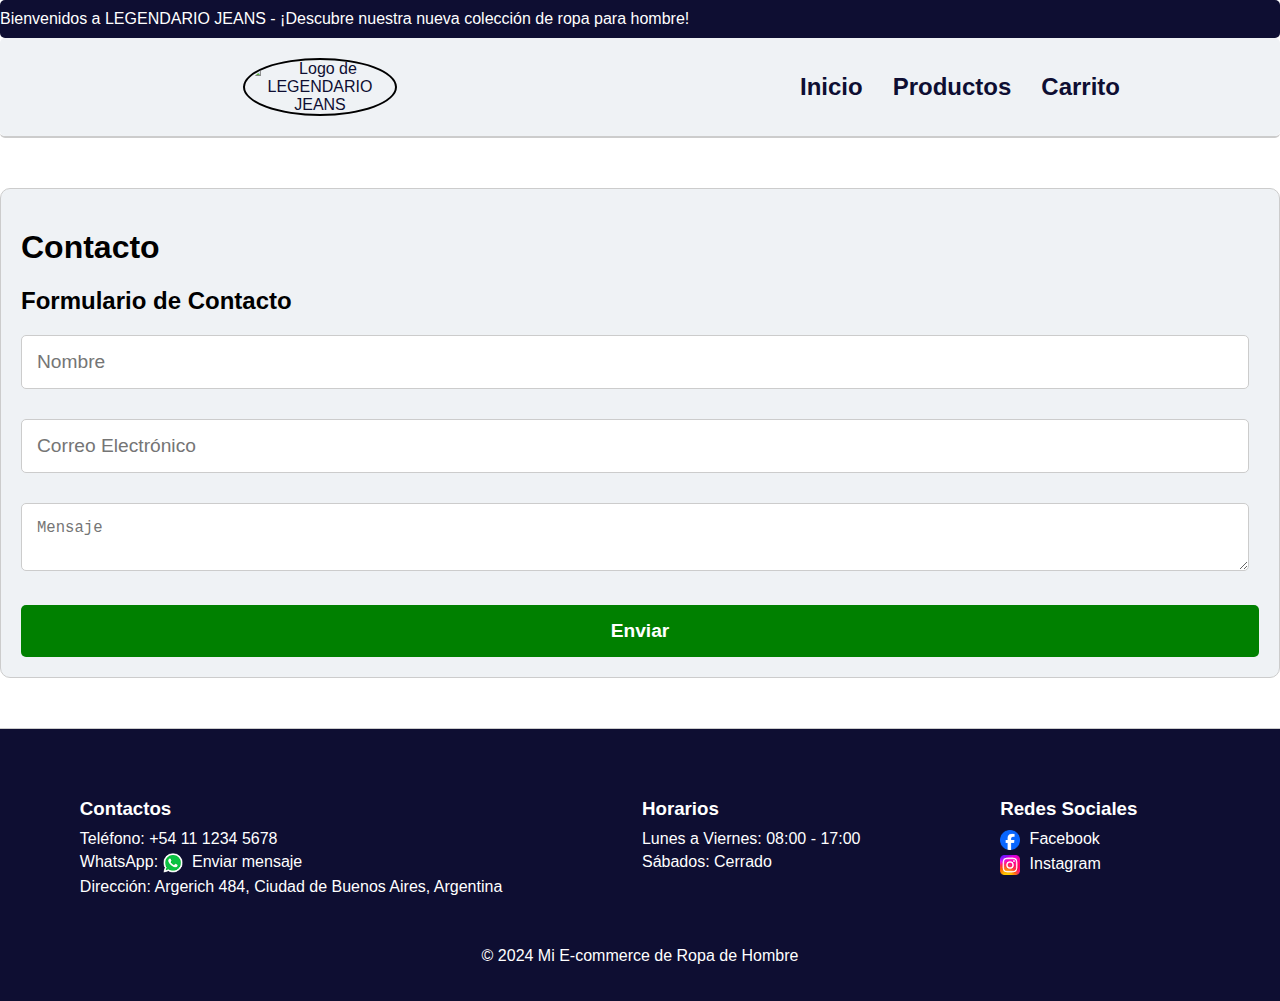
==== contacto.html @ ad37fc21 "iniciando nuevamente" ====
<!DOCTYPE html>
<html lang="es">
<head>
    <meta charset="UTF-8">
    <meta name="viewport" content="width=device-width, initial-scale=1.0">
    <title>Contacto</title>
    <link rel="stylesheet" href="styles.css">
</head>
<body>
    <div class="marquee-container">
        <div class="marquee">
          Bienvenidos a LEGENDARIO JEANS - ¡Descubre nuestra nueva colección de ropa para hombre!
        </div>
      </div>
    <header>
        <div class="banner">
            <div class="logo"> 
                <img src="./24FEC762-47F0-4F9E-8F29-CF139B27135F.webp" alt="Logo de LEGENDARIO JEANS">
                  
                </div> 
                <nav>
                     <ul> 
                        <li><a href="./index.html">Inicio</a></li> 
                        <li><a href="./productos.html">Productos</a></li> 
                        <li><a href="./carrito.html">Carrito</a></li>
                    </ul> 
                </nav>    
        </div> 
    </header>
    <main>
        <div class="contact-form">
            <h1 class="contacto-tittle">Contacto</h1>
            <section>
                <h2>Formulario de Contacto</h2>
                <form id="contact-form" action="https://formspree.io/f/mpwzdjlz" method="POST" novalidate>
                  <div class="form-group">
                    <input type="text" id="name" name="name" placeholder="Nombre" required>
                    <span class="error-message" id="name-error"></span> <!-- Contenedor para el error del nombre -->
                  </div>
                  <div class="form-group">
                    <input type="email" id="email" name="email" placeholder="Correo Electrónico" required>
                    <span class="error-message" id="email-error"></span> <!-- Contenedor para el error del correo -->
                  </div>
                  <div class="form-group">
                    <textarea id="message" name="message" placeholder="Mensaje" required></textarea>
                    <span class="error-message" id="message-error"></span> <!-- Contenedor para el error del mensaje -->
                  </div>
                  <button type="submit">Enviar</button>
                </form>
            </section>
        </div>
    </main>
    <footer>
        <div class="footer-info"> 
            <div class="contact-info"> 
                <h3>Contactos</h3>
                <p>Teléfono: +54 11 1234 5678</p> 
                <p>WhatsApp: <a href="https://wa.me/541112345678" target="_blank">
                    <img src="./imagenes/whatsapp.png" alt="WhatsApp" class="social-icon"> Enviar mensaje</a>
                </p>
                <p>Dirección: Argerich 484, Ciudad de Buenos Aires, Argentina</p>
            </div> 
            <div class="hours-info"> 
                <h3>Horarios</h3> 
                <p>Lunes a Viernes: 08:00 - 17:00</p> 
                <p>Sábados: Cerrado</p> 
            </div> 
            <div class="social-info"> 
                <h3>Redes Sociales</h3> 
                <p>
                    <a href="https://facebook.com/legendariojeans" target="_blank">
                    <img src="./imagenes/facebook.png" alt="Facebook" class="social-icon"> Facebook</a>
                </p>
                <p>
                    <a href="https://instagram.com/legendariojeans" target="_blank">
                    <img src="./imagenes/instagram.png" alt="Instagram" class="social-icon"> 
                    Instagram</a>
                </p>
            </div> 
        </div> 
        <p>&copy; 2024 Mi E-commerce de Ropa de Hombre</p>
    </footer>
    <script src="./validateForm.js"></script>
    <script src="script1.js"></script>
</body>
</html>
---- styles.css ----
body {
    background-color: #fff;
    font-family: 'Roboto', sans-serif;
    margin: 0;
    padding: 0;
  }
  
  /* Estilos para el encabezado */
  header {
    background-color: #fff;
    color: rgb(14, 14, 50);
    border-bottom: 2px solid #ccc;
    border-radius: 5px;
  }
  
  header .banner {
    width: 100%;
    display: flex;
    justify-content: space-around; /* Centra el contenido */
    align-items: center;
    background-color: rgb(239, 242, 245); /* Fondo celeste */
    padding: 20px 0;
    position: relative;
    border-radius: 5px;
  }
  
  header .logo {
    text-align: center;
    flex: 1;
  }
  
  header .logo img {
    max-width: 150px;
    height: auto;
    display: block;
    margin: 0 auto;
    border-radius: 50%; /* Hace que el borde del logo sea redondeado */
    border: 2px solid #000; /* Añade un borde negro */
  }
  
  header .logo h1 {
    font-size: 1.8em;
  }
  
  nav {
    flex: 1;
    display: flex;
    justify-content: center; /* Centra el nav */
  }
  
  nav ul {
    list-style: none;
    padding: 0;
    margin: 0;
    display: flex;
    flex-direction: column;
    align-items: center;
  }
  
  nav ul li {
    margin: 10px 0;
  }
  
  nav ul li a {
    color: rgb(14, 14, 50);
    text-decoration: none;
    font-size: 1.5em;
    font-weight: bold;
  }
  
  
  /* Media Queries para pantallas más grandes */
  @media (min-width: 768px) {
    header .banner {
      flex-direction: row;
    }
  
    nav ul {
      flex-direction: row; /* En fila para pantallas grandes */
      align-items: center;
    }
  
    nav ul li {
      margin: 0 15px;
    }
  }
  /* Estilo para el párrafo destacado */
  .highlight {
    font-size: 1.2em;
    font-weight: bold;
    color: rgb(14, 14, 50);
    text-align: center;
    margin: 20px 0;
    padding: 10px;
    background-color: rgb(239, 242, 245);
    border-radius: 10px;
    border: 1px solid #ccc;
  }
  
  
  
  footer {
    border-start-start-radius: 0px;
    background-color: rgb(14, 14, 50); /* Fondo azul */
    color: white; /* Letras blancas */
    text-align: center;
    padding: 10px 0; /* Reduce el padding para que el footer sea más pequeño en altura */
    border-top: 1px solid #ccc; /* Línea divisoria */
   
  }
  
  .footer-info {
    display: flex;
    justify-content: center; /* Centra las secciones del footer */
    flex-wrap: wrap;
    padding: 20px;
    gap: 20px;
  }
  
  .footer-info div {
    margin: 10px;
    min-width: 200px;
  }
  
  .footer-info h3 {
    margin-bottom: 10px;
  }
  
  .footer-info p {
    margin: 5px 0;
  }
  
  footer a {
    color: white;
    text-decoration: none;
  }
  
  footer a:hover {
    text-decoration: underline;
  }
  
  .social-icon {
    width: 20px;
    height: 20px;
    vertical-align: middle;
    margin-right: 5px;
  }
  
  /* Media Queries para pantallas más grandes */
  @media (min-width: 768px) {
    footer {
      padding: 20px 0;
    }
  
    .footer-info {
      justify-content: space-around; /* Distribuye las secciones en pantallas grandes */
    }
  
    .footer-info div {
      text-align: left; /* Alinea el texto a la izquierda en pantallas grandes */
    }
  }
  
  
  .productos-tittle{
    text-align: center;
    margin-top: 20px;
  }
  
  .product-container {
    display: flex;
    flex-wrap: wrap;
    gap: 20px;
    padding: 20px;
    justify-content: space-between; /* Distribuye las cards uniformemente */
  }
  
  .product-card {
    flex: 1 1 30%;
    box-sizing: border-box;
    padding: 20px;
    border: 1px solid #ccc;
    text-align: center;
    max-width: calc(33.333% - 20px);
    background-color: rgb(239, 242, 245);
    border-radius: 10px;
  }
  
  .product-card img {
    max-width: 100%;
    height: auto;
    transition: transform 0.5s ease;
    border-radius: 10px;
  }
  
  .product-card img:hover {
    transform: scale(1.05);
  }
  
  .product-card h2 {
    transition: color 0.3s ease, transform 0.3s ease;
  }
  
  .product-card h2:hover {
    color: rgb(14, 14, 50);
    transform: scale(1.05);
  }
  /* Estilo para el formulario de contacto */ 
  .contacto-tittle{
    text-align: left;
    margin-top: 20px;
    
  
  }
  .contact-form { 
    margin: 50px auto;
     padding: 20px;
      border: 1px solid #ccc; 
      border-radius: 10px; 
      max-width: auto;
      background-color:  rgb(239, 242, 245);
     }
  
  form {
    display: flex;
    flex-direction: column;
    gap: 10px;
    
  }
  
  form input, form textarea, form button {
    padding: 10px;
    border: 1px solid #ccc;
    border-radius: 5px;
  }
  
  form button {
    background-color: #333;
    color: white;
    border: none;
    cursor: pointer;
    border-radius: 10px;
  }
  
  form button:hover {
    background-color: #555;
  }
  
  .reviews-grid {
    display: grid;
    grid-template-columns: repeat(auto-fit, minmax(200px, 1fr));
    gap: 20px;
    padding: 20px;
  }
  
  .review-item {
    padding: 10px;
    border: 1px solid #ccc;
    background-color: #f9f9f9;
  }
  
  @media (max-width: 768px) {
    .product-card {
      flex: 1 1 45%;
      max-width: 45%;
    }
  
    nav ul {
      flex-direction: column; /* Cambia a columna en pantallas más pequeñas */
    }
  
    nav ul li {
      margin: 10px 0; /* Ajusta el margen para pantallas más pequeñas */
    }
  }
  
  @media (max-width: 480px) {
    .product-card {
      flex: 1 1 100%;
      max-width: 100%;
    }
  
    header .banner {
      flex-direction: column; /* Cambia a columna en pantallas muy pequeñas */
      padding: 10px 0; /* Reduce el padding para pantallas muy pequeñas */
    }
  
    header .logo img {
      max-width: 100px; /* Reduce el tamaño del logo en pantallas muy pequeñas */
    }
  
    header .logo h1 {
      font-size: 1.5em; /* Reduce el tamaño del texto en pantallas muy pequeñas */
    }
  }
  
  /* Estilos para el banner que se desplaza */
  .marquee-container {
    width: 100%;
    background-color: rgb(14, 14, 50);
    overflow: hidden;
    white-space: nowrap;
    border-radius: 5px;
  }
  
  .marquee {
    display: inline-block;
    color: white;
    padding: 10px 0;
    animation: marquee 10s linear infinite;
  }
  
  @keyframes marquee {
    0% {
      transform: translateX(100%);
    }
    100% {
      transform: translateX(-100%);
    }
  }
  
   /* Estilo para imágenes responsivas */
  .responsive-img { 
    width: 100%;
     height: auto; 
     max-width: cover;
    
     margin: 20px auto; 
     margin-left: auto;
     margin-right: auto;
     
     display: block;
     }
   /* Estilos generales del formulario */
  form.contact-form {
    width: 90%; /* Ocupa el 90% del ancho de la pantalla */
    max-width: 1200px; /* Limite máximo de ancho */
    margin: 20px auto;
    padding: 20px;
    border: 1px solid #ccc;
    border-radius: 10px;
    background-color: #f9f9f9;
    box-shadow: 0 0 10px rgba(0, 0, 0, 0.1);
  }
  
  /* Estilos para los mensajes de error */
  .error-message {
    color: #d8000c; /* Color del texto del error */
    background-color: transparent; /* Fondo transparente */
    border: none; /* Sin borde */
    padding: 0;
    margin: 0;
    font-size: 0.9em;
    font-weight: bold; /* Texto en negrita */
    display: none; /* Inicialmente ocultos */
  }
  
  .form-group {
    position: relative;
    margin-bottom: 20px;
    padding-right: 10px; /* Espacio adicional a la derecha */
  }
  
  .form-group label {
    display: block;
    margin-bottom: 5px;
    font-weight: bold;
  }
  
  .form-group input, .form-group textarea {
    width: 100%; /* Asegura que los campos ocupen todo el ancho disponible */
    padding: 15px; /* Aumenta el área de los campos */
    border: 1px solid #ccc;
    border-radius: 5px;
    font-size: 1.2em; /* Fuente más grande */
    box-sizing: border-box;
  }
  
  /* Cambiar el color del borde del campo con error */
  input.error, textarea.error {
    border-color: #d8000c; /* Borde rojo */
  }
  
  input.error::placeholder, textarea.error::placeholder {
    color: #d8000c; /* Color del marcador de posición */
  }
  
  input.error-message.active, textarea.error-message.active {
    display: block; /* Mostrar mensaje de error */
  }
  
  /* Estilos para el botón de envío */
  button[type="submit"] {
    display: block;
    width: 100%;
    padding: 15px;
    font-size: 1.2em;
    font-weight: bold;
    color: white;
    background-color: green;
    border: none;
    border-radius: 5px;
    cursor: pointer;
  }
  
  button[type="submit"]:hover {
    background-color: #555;
  }
  
  /* Responsividad */
  @media (max-width: 600px) {
    .form-group {
      margin-bottom: 15px;
    }
  
    .form-group input, .form-group textarea {
      padding: 10px;
      font-size: 1em;
    }
  
    button[type="submit"] {
      padding: 10px;
      font-size: 1em;
    }
  }
  
  
  
  .dialog h2 {
    margin-top: 0;
  }
  
  .dialog .form-group {
    margin-bottom: 15px;
  }
  
  .dialog .form-group label {
    display: block;
    margin-bottom: 50px;
  }
  
  .dialog .form-group input {
    width: 100%;
    padding: 10px;
    border: 1px solid #ccc;
    border-radius: 5px;
    box-sizing: border-box;
  }
  
  .comprar-btn {
    display: block;
    width: 100%;
    padding: 10px;
    font-size: 1.2em;
    font-weight: bold;
    color: white;
    background-color: green;
    border: none;
    border-radius: 5px;
    cursor: pointer;
    text-align: center;
  }
  
  .cantidad-container {
    display: flex;
    align-items: center;
    justify-content: center;
    gap: 5px;  /* Espacio entre los botones y el campo de entrada */
  }
  
  .cantidad {
    width: 50px;  /* Ajusta el ancho según sea necesario */
    text-align: center;  /* Asegura que el número esté centrado en el campo de entrada */
    font-size: 1em;  /* Ajusta el tamaño de la fuente si es necesario */
    border: 1px solid #ccc;  /* Borde fino */
    border-radius: 5px;  /* Bordes redondeados */
    padding: 5px;  /* Espaciado interno */
  }
  
  .cantidad-btn {
    background-color: none; /* Color de fondo azul */
    color: white;  /* Texto blanco */
    border: none;  /* Sin borde */
    padding: 5px 10px;  /* Ajuste de tamaño para que sea compacto */
    font-size: 1em;  /* Tamaño de la fuente */
    cursor: pointer;  /* Puntero de cursor */
    border-radius: 5px;  /* Bordes redondeados */
    display: flex;
    align-items: center;
    justify-content: center;
  }
  
  .cantidad-btn:hover {
    background-color: none;  /* Color de fondo más oscuro al pasar el cursor */
  }
  
  /* Estilos para pantallas pequeñas */
  @media (max-width: 600px) {
    .cantidad-container {
      flex-direction: column;  /* Cambia la dirección a columna en pantallas pequeñas */
    }
  
    .cantidad {
      margin: 5px 0;  /* Añadir margen vertical en pantallas pequeñas */
    }
  
    .cantidad-btn {
      width: 100%;  /* Asegurar que los botones ocupen todo el ancho del contenedor */
      max-width: 50px;  /* Define un ancho máximo para los botones */
    }
  }
  .add-to-cart{
    display: block;
    width: 100%;
    padding: 10px;
    font-size: 1.2em;
    font-weight: bold;
    color: white;
    background-color: darkblue;
    border: none;
    border-radius: 5px;
    cursor: pointer;
    text-align: center;
  }
  .add-to-cart:hover{
    transform: scale(1.05);
  }
  .notification {
    position: absolute;
    background-color: #4CAF50; /* Verde para éxito */
    color: white;
    padding: 8px 16px;
    border-radius: 5px;
    box-shadow: 0 0 10px rgba(0, 0, 0, 0.1);
    font-size: 1em;
    font-family: 'Arial', sans-serif;
    z-index: 1000;
  }
  
  
  
  
  .comprar-btn:hover {
    background-color: green;
  }
  
  .eliminar-unidad-btn{
    background: none; border: none; padding: 0; cursor: pointer;
    display: block; max-width: 100%; height: auto;
  }
  
  .eliminar-unidad-btn:hover,
  
   .vaciar-carrito-btn:hover, .agregar-carrito-btn:hover, .seleccionar-opcion-btn:hover {
    background-color: red;
  }
  
  /* Estilos para el mensaje de confirmación */
  .confirmation-message {
    position: fixed;
    top: 50%;
    left: 50%;
    transform: translate(-50%, -50%);
    width: 90%;
    max-width: 500px;
    background-color: white;
    border: 1px solid #ccc;
    border-radius: 10px;
    box-shadow: 0 0 10px rgba(0, 0, 0, 0.1);
    padding: 20px;
    z-index: 1000;
    text-align: center;
  }
  
  .confirmation-message h2 {
    margin-top: 0;
    color: #4CAF50;
  }
  
  .confirmation-message p {
    font-size: 1.2em;
  }
  .eliminar-unidad-btn {
    background: none; border: none; padding: 0; cursor: pointer;
   }
   .eliminar-unidad-btn {
     display: flex; max-width: 5%; 
     align-self: flex-end;
     margin-left: 10px;
  
   }
   .remove-from-cart img{
    width: 25px;
    height: auto;
    display: block;
    margin:0 auto;
    
   }
  /* Estilos para el contenedor del carrito */
  .cart-container {
    padding: 20px;
    border: 1px solid #ccc;
    border-radius: 10px;
    background-color: #f9f9f9;
    text-align: center;
    display: flex;
    flex-direction: column;
    align-items: center;  
    max-width: 600px; 
    margin: 0 auto;
  }
  
  /* Estilos para los elementos del carrito */
  .cart-items {
    display: flex;
    flex-direction: column;
    align-items: flex-start;  
    gap: 20px;
    list-style: none;
    padding: 0;
    margin: 0;
    font-weight: bold;
    font-size: 1.2em;
    color: black;
  }
  
  .cart-item {
    width: 100%;  /* Asegura que todos los elementos tengan el mismo ancho */
    max-width: 500px;  /* Define un ancho máximo para los elementos */
    padding: 10px;
    border: 1px solid #ccc;
    border-radius: 10px;
    background-color: #fff;
    display: flex;
    align-items: center;  /* Centrar elementos verticalmente dentro del cart-item */
    
    min-height: 60px;  /* Establecer una altura mínima uniforme para todos los ítems */
  }
  
  .cart-items p {
    margin: 10;
    font-size: 1.2em;  /* Fuente más grande */
    font-weight: bold;  /* Texto más grueso */
    font-family: 'Arial', sans-serif;  /* Cambiar la fuente */
    text-align: center;
    padding: 20px;  /* Alinear el texto a la izquierda */
    flex: 1;  /* Permitir que el texto ocupe todo el espacio disponible */
  }
  
    .notification {
      position: absolute;
      background-color: #4CAF50; /* Verde para éxito */
      color: white;
      padding: 8px 16px;
      border-radius: 5px;
      box-shadow: 0 0 10px rgba(0, 0, 0, 0.1);
      font-size: 1em;
      font-family: 'Arial', sans-serif;
      z-index: 1000;
  
  }
  
  /* Estilos para el botón de eliminar una unidad */
  .eliminar-unidad-btn {
    background-color: transparent;
    border: none;
    cursor: pointer;
    color: red;
    font-size: 1em;
    align-self: flex-end;
    margin-left: 10px;
    max-width: 100%; /* La imagen no será más ancha que su contenedor */ max-height: 500px; /* Altura máxima de la imagen */ width: auto; /* La imagen mantiene su proporción de ancho */ height: auto; /* La imagen mantiene su proporción de altura */ display: block; /* Asegura que la imagen se muestre como un bloque */ margin: 0 auto; /* Centra la imagen horizonta*/
    
    
  }
  
  .eliminar-unidad-btn:hover {
    color: darkred;
  }
  
  /* Estilos para el botón de vaciar el carrito */
  .clear-cart {
    background-color: red;
    color: white;
    border: none;
    padding: 10px 20px;
    font-size: 1em;
    border-radius: 5px;
    cursor: pointer;
    margin-top: 20px;  /* Añade espacio encima del botón */
  }
  
  .clear-cart:hover {
    background-color: #555;
  }
  
  /* Estilos para el botón de ver el carrito */
  .ver-carrito-btn {
    background-color: green;
    color: white;
    border: none;
    padding: 15px 50px;
    font-size: 1em;
    border-radius: 5px;
    cursor: pointer;
    margin-top: 20px;  /* Añade espacio encima del botón */
  }
  
  .ver-carrito-btn:hover {
    background-color: green;
  }
  .volver-a-productos{
    background-color: green;
    color: white;
    border: none;
    padding: 10px 20px;
    font-size: 1em;
    border-radius: 5px;
    cursor: pointer;
    margin-top: 20px;  /* Añade espacio encima del botón */
   
  }
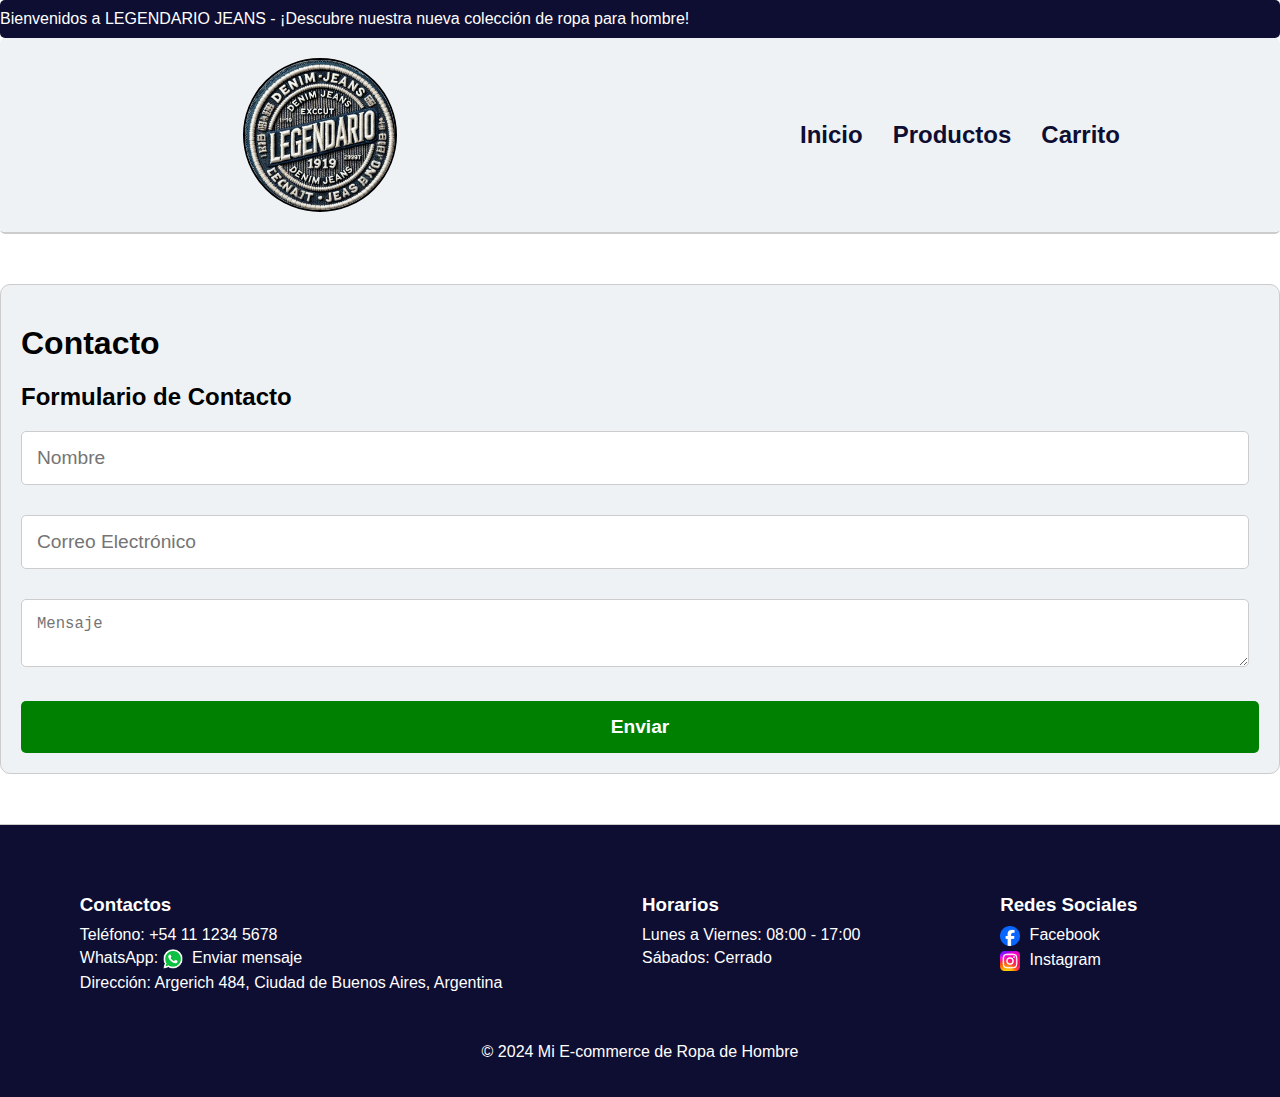
==== commit fa35d950: "correcciones" ====
--- a/contacto.html
+++ b/contacto.html
@@ -15,7 +15,7 @@
     <header>
         <div class="banner">
             <div class="logo"> 
-                <img src="./24FEC762-47F0-4F9E-8F29-CF139B27135F.webp" alt="Logo de LEGENDARIO JEANS">
+                <img src="./imagenes/24FEC762-47F0-4F9E-8F29-CF139B27135F.webp" alt="Logo de LEGENDARIO JEANS">
                   
                 </div> 
                 <nav>
